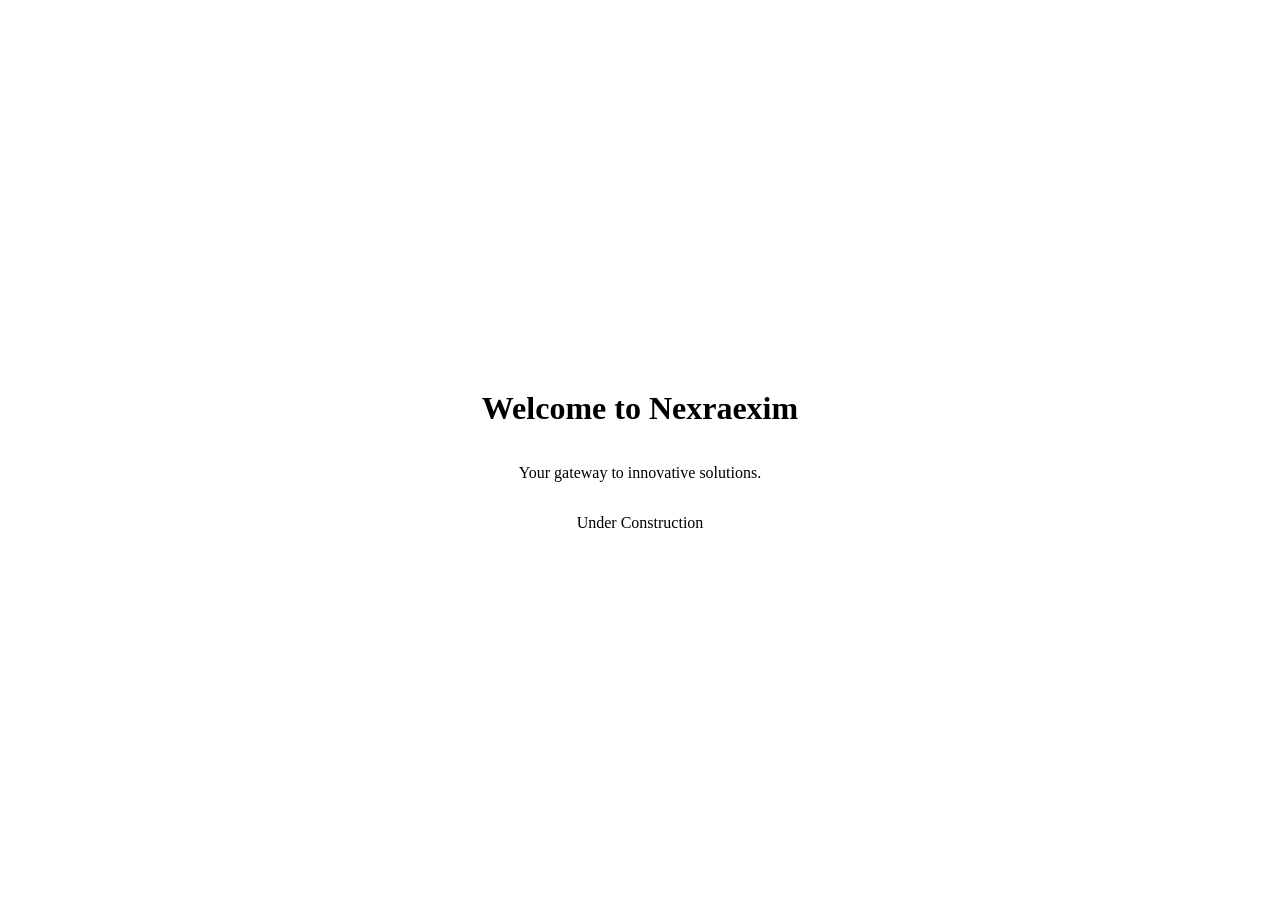
==== index.html @ 0634d9da "First commit" ====
<!DOCTYPE html>
<html lang="en">
    <head>
        <meta charset="UTF-8" />
        <meta name="viewport" content="width=device-width, initial-scale=1.0" />
        <title>Nexraexim</title>

        <style>
            .container {
                display: flex;
                flex-direction: column;
                height: 100vh;
                align-items: center;
                justify-content: center;
            }
        </style>
    </head>
    <body>
        <div class="container">
            <h1>Welcome to Nexraexim</h1>
            <p>Your gateway to innovative solutions.</p>
            <p>Under Construction</p>
        </div>
    </body>
</html>
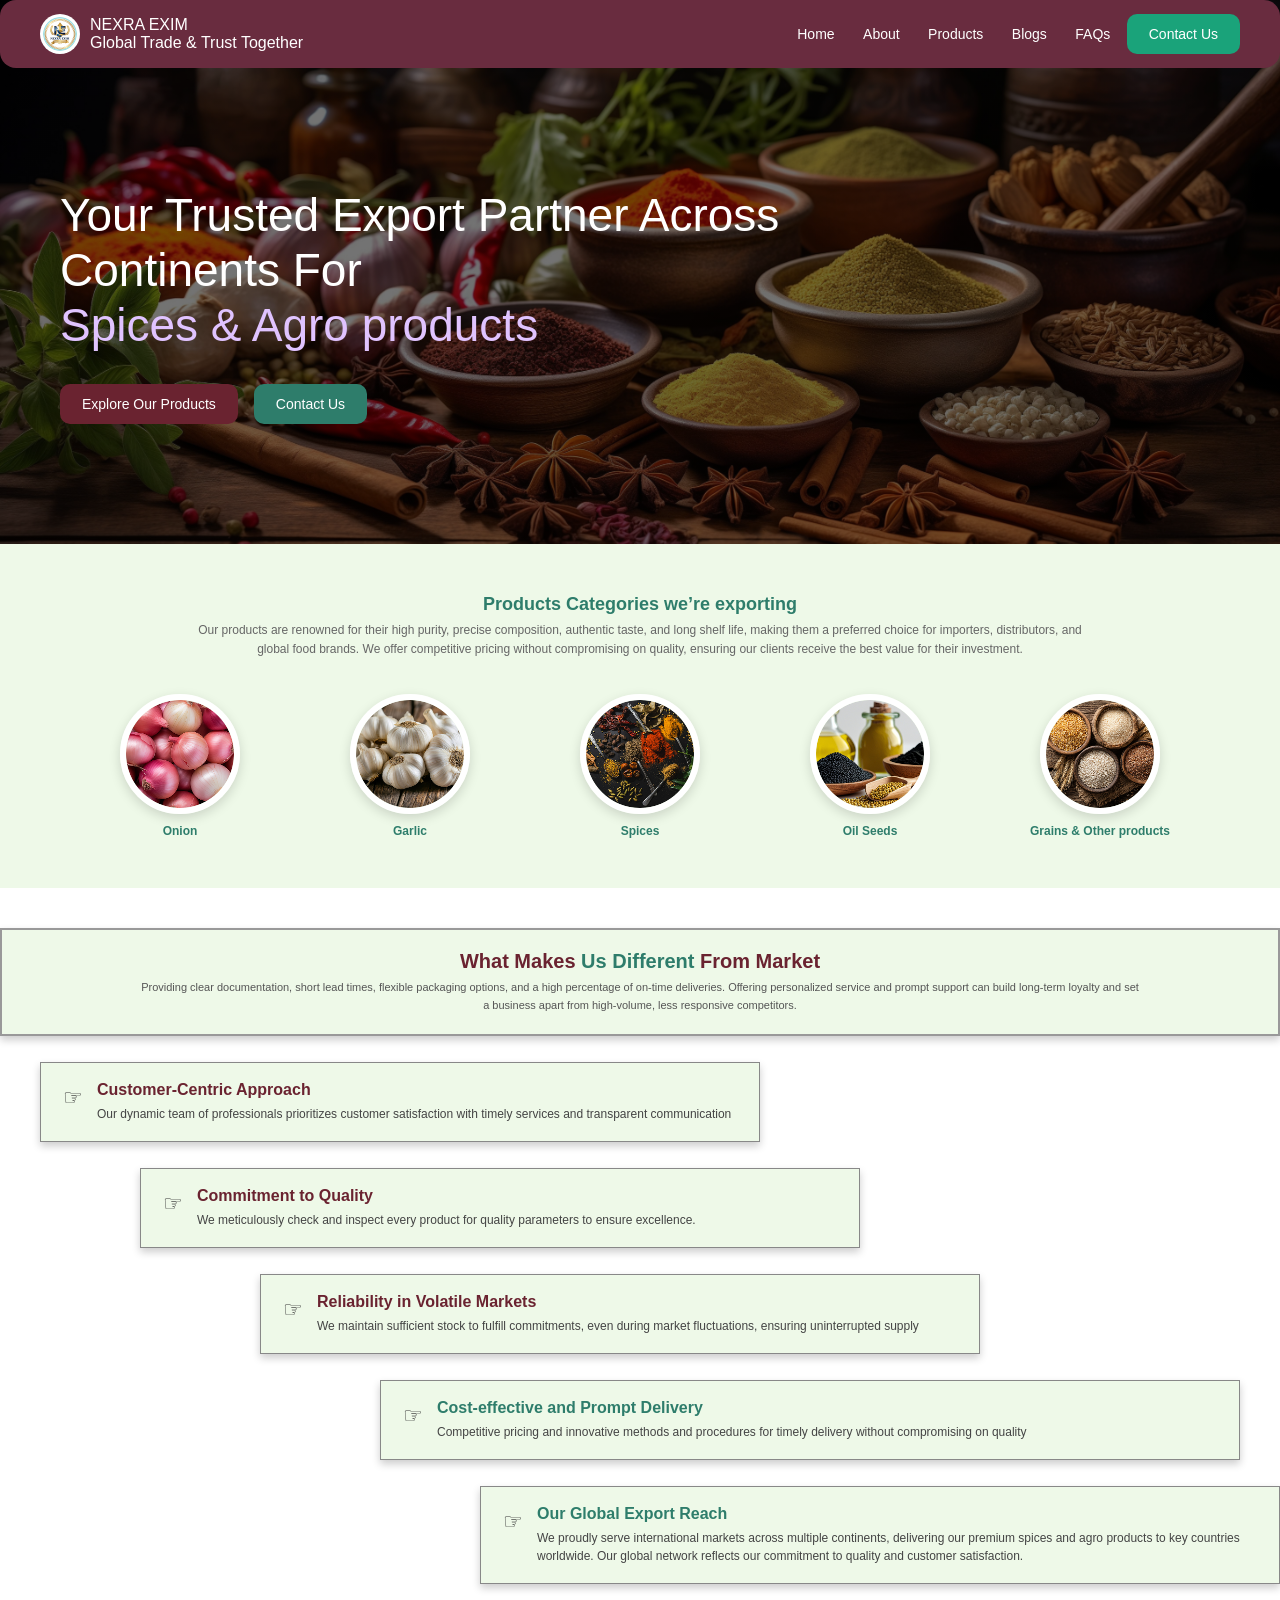
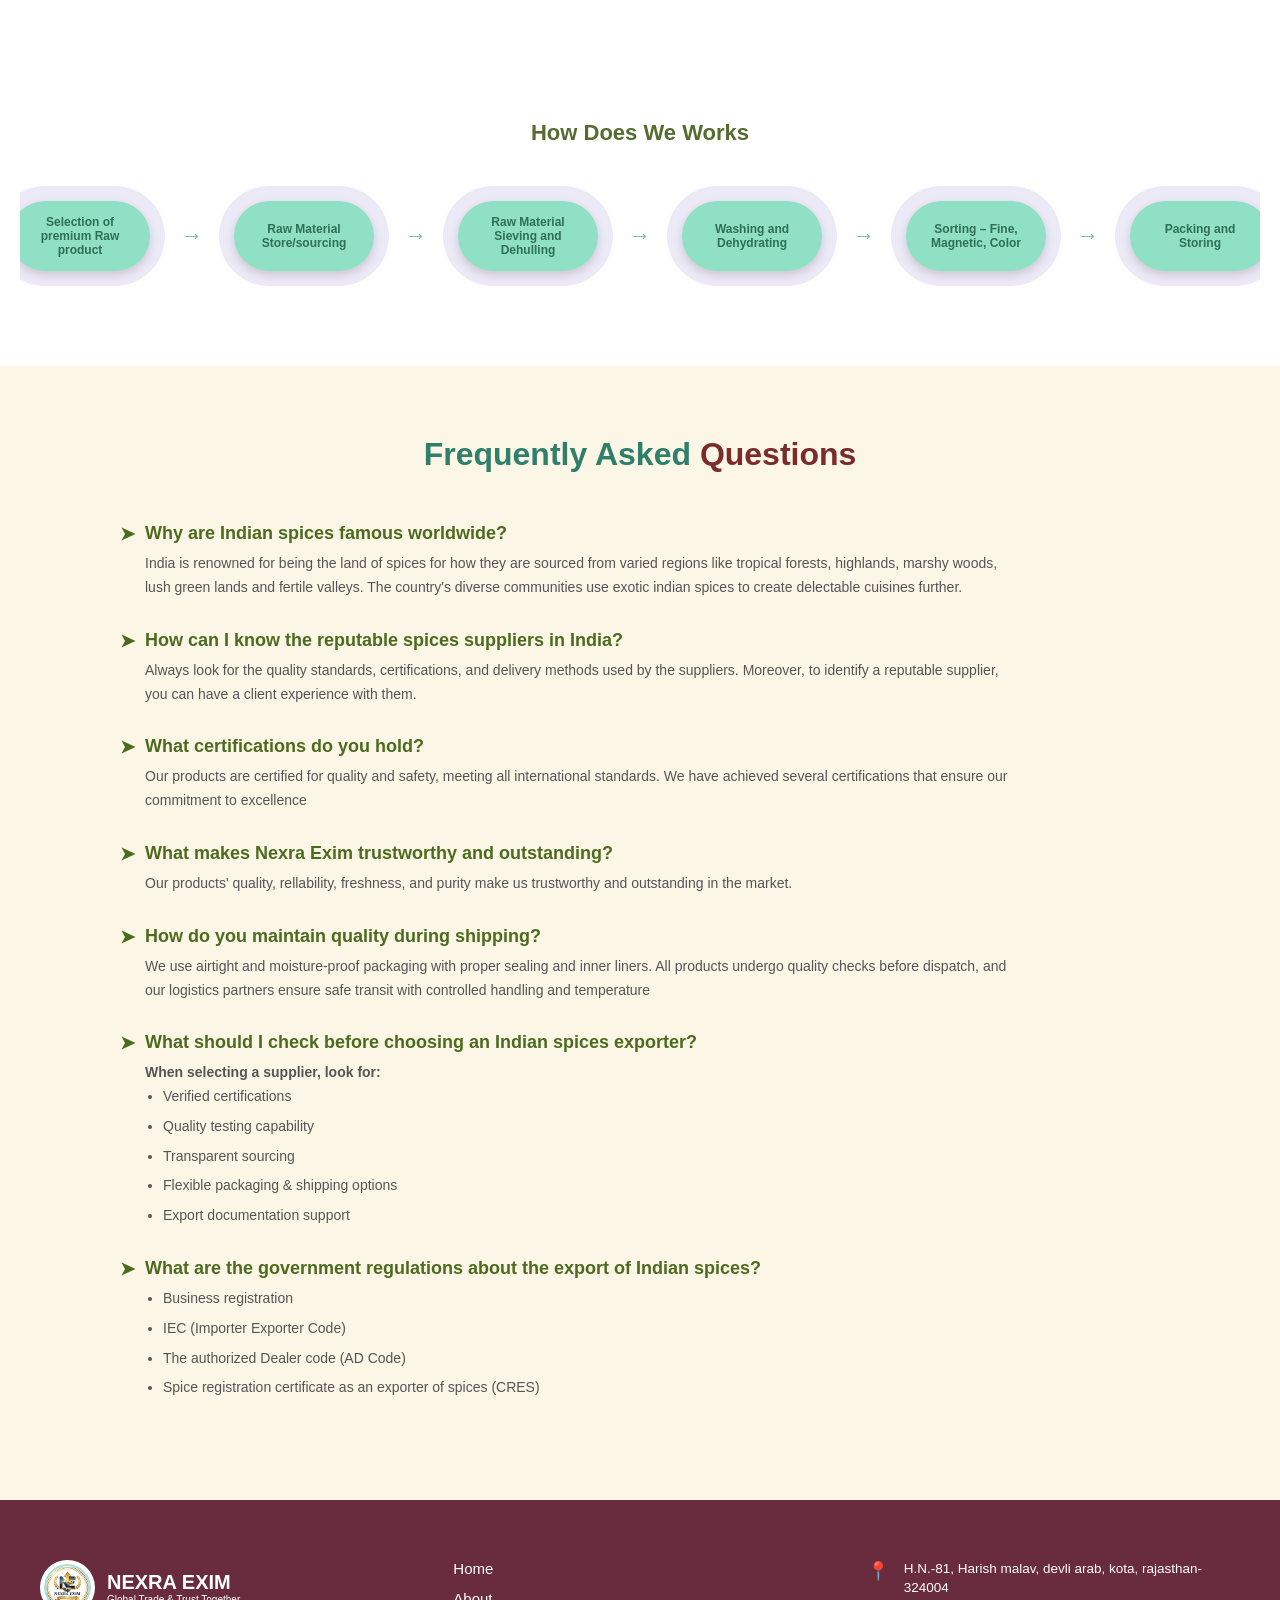
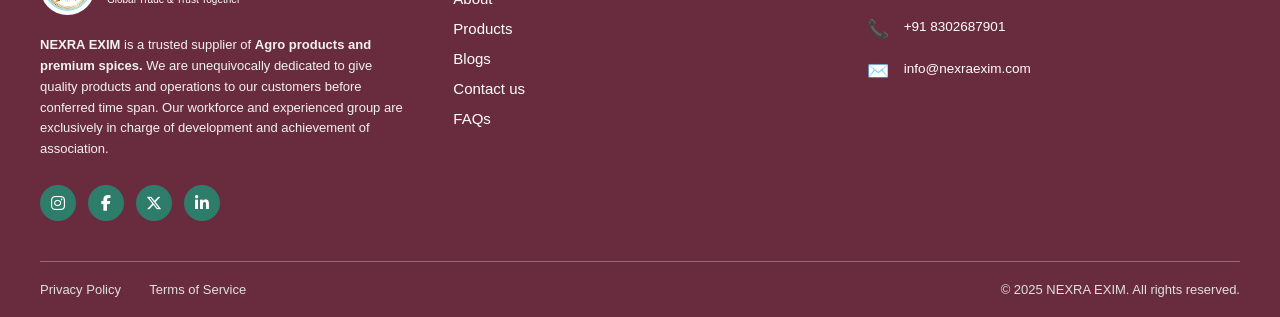
==== commit 025ef9d4: "feat(v1) - completed v1" ====
--- a/index.html
+++ b/index.html
@@ -1,25 +1,355 @@
-<!DOCTYPE html>
 <html lang="en">
-    <head>
-        <meta charset="UTF-8" />
-        <meta name="viewport" content="width=device-width, initial-scale=1.0" />
-        <title>Nexraexim</title>
-
-        <style>
-            .container {
-                display: flex;
-                flex-direction: column;
-                height: 100vh;
-                align-items: center;
-                justify-content: center;
-            }
-        </style>
-    </head>
-    <body>
+
+<head>
+    <meta charset="UTF-8">
+    <meta name="viewport" content="width=device-width, initial-scale=1.0">
+    <title>Document</title>
+</head>
+<link rel="stylesheet" href="home/home.css">
+
+<body>
+
+    <div class="maincontainer">
         <div class="container">
-            <h1>Welcome to Nexraexim</h1>
-            <p>Your gateway to innovative solutions.</p>
-            <p>Under Construction</p>
-        </div>
-    </body>
-</html>
+            <header class="navbar">
+                <div class="logo-wrap">
+                    <img src="assets/home/logo.png" alt="">
+                    <span>NEXRA EXIM
+                        <p> Global Trade & Trust Together</p>
+                    </span>
+                </div>
+
+                <nav> <a href="/">Home</a>
+                    <a href="about.html">About</a>
+                    <a href="products.html">Products</a>
+                    <a href="/">Blogs</a>
+                    <a href="/">FAQs</a>
+                    <button class="btn">Contact Us</button>
+                </nav>
+            </header>
+
+            <div class="home-content">
+                <h1>
+                    Your Trusted Export Partner Across Continents For<br>
+                    <span>Spices & Agro products</span>
+                </h1>
+
+                <div class="home-buttons">
+                    <a href="#" class="btn primary">Explore Our Products</a>
+                    <a href="#" class="btn secondary">Contact Us</a>
+                </div>
+            </div>
+        </div>
+    </div>
+    <!-- PRODUCTS CATEGORIES SECTION -->
+    <section class="product-section">
+        <h2 class="product-title">Products Categories we’re exporting</h2>
+
+        <p class="product-subtitle">
+            Our products are renowned for their high purity, precise composition, authentic taste, and long shelf life,
+            making
+            them a preferred choice for importers, distributors, and global food brands. We offer competitive pricing
+            without
+            compromising on quality, ensuring our clients receive the best value for their investment.
+        </p>
+
+        <div class="product-list">
+            <div class="product-item">
+                <img src="assets/home/onion.png" alt="Onion">
+                <p>Onion</p>
+            </div>
+
+            <div class="product-item">
+                <img src="assets/home/lahsun.png" alt="Garlic">
+                <p>Garlic</p>
+            </div>
+
+            <div class="product-item">
+                <img src="assets/home/masale.png" alt="Spices">
+                <p>Spices</p>
+            </div>
+
+            <div class="product-item">
+                <img src="assets/home/shahad.png" alt="Oil Seeds">
+                <p>Oil Seeds</p>
+            </div>
+
+            <div class="product-item">
+                <img src="assets/home/katori.png" alt="Grains">
+                <p>Grains & Other products</p>
+            </div>
+        </div>
+    </section>
+    <!-- WHAT MAKES US DIFFERENT SECTION -->
+    <section class="wmud-section">
+
+        <!-- TOP HEADING BAR -->
+        <div class="wmud-header">
+            <h2>What Makes <span>Us Different</span> From Market</h2>
+            <p>
+                Providing clear documentation, short lead times, flexible packaging options,
+                and a high percentage of on-time deliveries. Offering personalized service and
+                prompt support can build long-term loyalty and set a business apart from
+                high-volume, less responsive competitors.
+            </p>
+        </div>
+
+        <!-- BOXES -->
+        <div class="wmud-box left">
+            <span class="hand">☞</span>
+            <div>
+                <h3 class="maroon">Customer-Centric <span>Approach</span></h3>
+                <p>Our dynamic team of professionals prioritizes customer satisfaction with timely services and
+                    transparent
+                    communication</p>
+            </div>
+        </div>
+
+        <div class="wmud-box center">
+            <span class="hand">☞</span>
+            <div>
+                <h3 class="maroon">Commitment to <span>Quality</span></h3>
+                <p>We meticulously check and inspect every product for quality parameters to ensure excellence.</p>
+            </div>
+        </div>
+
+        <div class="wmud-box right">
+            <span class="hand">☞</span>
+            <div>
+                <h3 class="maroon">Reliability in <span>Volatile Markets</span></h3>
+                <p>We maintain sufficient stock to fulfill commitments, even during market fluctuations, ensuring
+                    uninterrupted
+                    supply</p>
+            </div>
+        </div>
+
+        <div class="wmud-box wider">
+            <span class="hand">☞</span>
+            <div>
+                <h3 class="green">Cost-effective and Prompt <span>Delivery</span></h3>
+                <p>Competitive pricing and innovative methods and procedures for timely delivery without compromising on
+                    quality
+                </p>
+            </div>
+        </div>
+
+        <div class="wmud-box bottom">
+            <span class="hand">☞</span>
+            <div>
+                <h3 class="green">Our Global <span>Export Reach</span></h3>
+                <p>
+                    We proudly serve international markets across multiple continents, delivering our premium spices and
+                    agro
+                    products
+                    to key countries worldwide. Our global network reflects our commitment to quality and customer
+                    satisfaction.
+                </p>
+            </div>
+        </div>
+
+    </section>
+    <!-- HOW DOES WE WORKS -->
+    <section class="work-section">
+
+        <h2 class="work-title">How Does We Works</h2>
+
+        <div class="work-flow">
+
+            <div class="work-step">
+                <div class="outer">
+                    <div class="inner">
+                        Selection of<br>premium Raw<br>product
+                    </div>
+                </div>
+            </div>
+
+            <div class="arrow">→</div>
+
+            <div class="work-step">
+                <div class="outer">
+                    <div class="inner">
+                        Raw Material<br>Store/sourcing
+                    </div>
+                </div>
+            </div>
+
+            <div class="arrow">→</div>
+
+            <div class="work-step">
+                <div class="outer">
+                    <div class="inner">
+                        Raw Material<br>Sieving and<br>Dehulling
+                    </div>
+                </div>
+            </div>
+
+            <div class="arrow">→</div>
+
+            <div class="work-step">
+                <div class="outer">
+                    <div class="inner">
+                        Washing and<br>Dehydrating
+                    </div>
+                </div>
+            </div>
+
+            <div class="arrow">→</div>
+
+            <div class="work-step">
+                <div class="outer">
+                    <div class="inner">
+                        Sorting – Fine,<br>Magnetic, Color
+                    </div>
+                </div>
+            </div>
+
+            <div class="arrow">→</div>
+
+            <div class="work-step">
+                <div class="outer">
+                    <div class="inner">
+                        Packing and<br>Storing
+                    </div>
+                </div>
+            </div>
+
+        </div>
+
+    </section>
+    <section class="faq-section">
+        <h2>Frequently Asked <span>Questions</span></h2>
+
+        <div class="faq-item">
+            <h4>Why are Indian spices famous worldwide?</h4>
+            <p>
+                India is renowned for being the land of spices for how they are sourced from varied regions like
+                tropical
+                forests, highlands, marshy woods, lush green lands and fertile valleys. The country's diverse
+                communities use
+                exotic indian spices to create delectable cuisines further.
+            </p>
+        </div>
+
+        <div class="faq-item">
+            <h4>How can I know the reputable spices suppliers in India?</h4>
+            <p>
+                Always look for the quality standards, certifications, and delivery methods used by the suppliers.
+                Moreover, to
+                identify a reputable supplier, you can have a client experience with them.
+            </p>
+        </div>
+
+        <div class="faq-item">
+            <h4>What certifications do you hold?</h4>
+            <p>
+                Our products are certified for quality and safety, meeting all international standards. We have achieved
+                several
+                certifications that ensure our commitment to excellence
+            </p>
+        </div>
+
+        <div class="faq-item">
+            <h4>What makes Nexra Exim trustworthy and outstanding?</h4>
+            <p>
+                Our products' quality, rellability, freshness, and purity make us trustworthy and outstanding in the
+                market.
+            </p>
+        </div>
+
+        <div class="faq-item">
+            <h4>How do you maintain quality during shipping?</h4>
+            <p>
+                We use airtight and moisture-proof packaging with proper sealing and inner liners. All products undergo
+                quality
+                checks before dispatch, and our logistics partners ensure safe transit with controlled handling and
+                temperature
+            </p>
+        </div>
+
+        <div class="faq-item">
+            <h4>What should I check before choosing an Indian spices exporter?</h4>
+            <p> <b>When selecting a supplier, look for: </b></p>
+            <ul>
+                <li>Verified certifications</li>
+                <li>Quality testing capability</li>
+                <li>Transparent sourcing</li>
+                <li>Flexible packaging & shipping options</li>
+                <li>Export documentation support</li>
+            </ul>
+        </div>
+
+        <div class="faq-item">
+            <h4>What are the government regulations about the export of Indian spices?</h4>
+            <ul>
+                <li>Business registration</li>
+                <li>IEC (Importer Exporter Code)</li>
+                <li> The authorized Dealer code (AD Code)</li>
+                <li>Spice registration certificate as an exporter of spices (CRES)</li>
+            </ul>
+        </div>
+    </section>
+
+    <footer class="main-footer">
+        <div class="footer-upper">
+            <div class="footer-column brand-info">
+                <div class="footer-logo-wrap">
+                    <img src="assets/home/logo.png" alt="Logo">
+                    <span>NEXRA EXIM <p>Global Trade & Trust Together</p></span>
+                </div>
+                <p class="footer-description">
+                    <strong>NEXRA EXIM</strong> is a trusted supplier of <strong>Agro products and premium
+                        spices.</strong> We are
+                    unequivocally dedicated to give quality products and operations to our customers before conferred
+                    time span.
+                    Our workforce and experienced group are exclusively in charge of development and achievement of
+                    association.
+                </p>
+                <div class="footer-socials">
+                    <a href="#"><i class="fab fa-instagram"></i></a>
+                    <a href="#"><i class="fab fa-facebook-f"></i></a>
+                    <a href="#"><i class="fab fa-x-twitter"></i></a>
+                    <a href="#"><i class="fab fa-linkedin-in"></i></a>
+                </div>
+            </div>
+
+            <div class="footer-column links-column">
+                <ul>
+                    <li><a href="home.html">Home</a></li>
+                    <li><a href="about.html">About</a></li>
+                    <li><a href="products.html">Products</a></li>
+                    <li><a href="#">Blogs</a></li>
+                    <li><a href="#">Contact us</a></li>
+                    <li><a href="#">FAQs</a></li>
+                </ul>
+            </div>
+
+            <div class="footer-column contact-column">
+                <div class="contact-box">
+                    <span class="icon">📍</span>
+                    <p>H.N.-81, Harish malav, devli arab, kota, rajasthan-324004</p>
+                </div>
+                <div class="contact-box">
+                    <span class="icon">📞</span>
+                    <p>+91 8302687901</p>
+                </div>
+                <div class="contact-box">
+                    <span class="icon">✉️</span>
+                    <p>info@nexraexim.com</p>
+                </div>
+            </div>
+        </div>
+
+        <div class="footer-bottom-bar">
+            <div class="bottom-left">
+                <a href="#">Privacy Policy</a>
+                <a href="#">Terms of Service</a>
+            </div>
+            <div class="bottom-right">
+                © 2025 NEXRA EXIM. All rights reserved.
+            </div>
+        </div>
+    </footer>
+    <link rel="stylesheet" href="https://cdnjs.cloudflare.com/ajax/libs/font-awesome/6.4.2/css/all.min.css">
+</body>
+
+</html>
--- a/home/home.css
+++ b/home/home.css
@@ -0,0 +1,558 @@
+* {
+  margin: 0;
+  padding: 0;
+  box-sizing: border-box;
+  font-family: "Segoe UI", sans-serif;
+}
+
+body {
+  background: #ffffff;
+  color: #333;
+}
+
+.maincontainer {
+  margin: auto;
+}
+
+.container {
+  /* min-height: 100vh; */
+  background:
+    linear-gradient(rgba(0, 0, 0, 0.55), rgba(0, 0, 0, 0.55)),
+    url("homePageSpices.jpg") center/cover no-repeat;
+  color: #fff;
+}
+
+.navbar {
+  background: #692c3f;
+  color: #fff;
+  padding: 14px 40px;
+  display: flex;
+  justify-content: space-between;
+  align-items: center;
+  border-radius: 16px;
+
+  select {
+    background-color: transparent;
+    color: white;
+    border: none;
+    option {
+      color: black;
+    }
+  }
+}
+
+.navbar nav a {
+  color: #fff;
+  text-decoration: none;
+  margin: 0 12px;
+  font-size: 14px;
+}
+
+.btn {
+  background: #1aa37a;
+  border: none;
+  padding: 8px 14px;
+  color: #fff;
+  border-radius: 6px;
+  cursor: pointer;
+}
+
+.logo-wrap {
+  display: flex;
+  align-items: center;
+  gap: 10px;
+  color: #fff;
+}
+
+.logo-wrap img {
+  width: 40px;
+  height: 40px;
+  border-radius: 50%;
+  background: #fff;
+  padding: 3px;
+}
+
+.home-content {
+  max-width: 900px;
+  padding: 120px 60px;
+}
+
+.home-content h1 {
+  font-size: 46px;
+  line-height: 1.2;
+  font-weight: 500;
+}
+
+.home-content h1 span {
+  color: #e0c3ff;
+}
+
+/* BUTTONS */
+.home-buttons {
+  margin-top: 30px;
+  display: flex;
+  gap: 16px;
+}
+
+.btn {
+  text-decoration: none;
+  color: #fff;
+  padding: 12px 22px;
+  border-radius: 10px;
+  font-size: 14px;
+}
+
+.primary {
+  background: #6a2330;
+}
+
+.secondary {
+  background: #2e7d6b;
+}
+
+/* PRODUCTS CATEGORIES SECTION */
+.product-section {
+  background: #eef9e8;
+  padding: 50px 20px;
+  text-align: center;
+}
+
+.product-title {
+  font-size: 18px;
+  font-weight: 700;
+  color: #2e7d6b;
+  margin-bottom: 6px;
+}
+
+.product-subtitle {
+  font-size: 12px;
+  color: #666;
+  max-width: 900px;
+  margin: 0 auto 35px;
+  line-height: 1.6;
+}
+
+.product-list {
+  display: flex;
+  justify-content: space-between;
+  align-items: center;
+  max-width: 1100px;
+  margin: auto;
+  flex-wrap: wrap;
+  gap: 20px;
+}
+
+.product-item {
+  width: 180px;
+}
+
+.product-item img {
+  width: 120px;
+  height: 120px;
+  border-radius: 50%;
+  object-fit: cover;
+  border: 6px solid #ffffff;
+  box-shadow: 0 4px 12px rgba(0, 0, 0, 0.15);
+}
+
+.product-item p {
+  margin-top: 10px;
+  font-size: 12px;
+  font-weight: 600;
+  color: #2e7d6b;
+}
+
+/* Responsive */
+@media (max-width: 768px) {
+  .product-list {
+    justify-content: center;
+  }
+}
+
+/* WHAT MAKES US DIFFERENT – EXACT DESIGN */
+.wmud-section {
+  padding: 40px 0 60px;
+  background: #fff;
+}
+
+/* TOP BAR */
+.wmud-header {
+  background: #eef9e8;
+  border: 2px solid #999;
+  box-shadow: 0 4px 8px rgba(0, 0, 0, 0.2);
+  padding: 20px;
+  text-align: center;
+}
+
+.wmud-header h2 {
+  font-size: 20px;
+  font-weight: 700;
+  color: #6a2330;
+}
+
+.wmud-header h2 span {
+  color: #2e7d6b;
+}
+
+.wmud-header p {
+  font-size: 11px;
+  color: #555;
+  max-width: 1000px;
+  margin: 6px auto 0;
+  line-height: 1.6;
+}
+
+/* COMMON BOX STYLE */
+.wmud-box {
+  background: #eef9e8;
+  border: 1.5px solid #888;
+  box-shadow: 0 4px 8px rgba(0, 0, 0, 0.2);
+  padding: 18px 22px;
+  display: flex;
+  gap: 14px;
+  max-width: 720px;
+  margin: 26px 0;
+}
+
+.wmud-box p {
+  font-size: 12px;
+  color: #444;
+  line-height: 1.5;
+}
+
+.wmud-box h3 {
+  font-size: 16px;
+  font-weight: 700;
+  margin-bottom: 6px;
+}
+
+/* COLORS */
+.maroon {
+  color: #6a2330;
+}
+
+.green {
+  color: #2e7d6b;
+}
+
+.wmud-box span span {
+  color: #2e7d6b;
+}
+
+/* HAND ICON */
+.hand {
+  font-size: 22px;
+  margin-top: 4px;
+}
+
+/* ALIGNMENTS (ZIG-ZAG) */
+.wmud-box.left {
+  margin-left: 40px;
+}
+
+.wmud-box.center {
+  margin-left: 140px;
+}
+
+.wmud-box.right {
+  margin-left: 260px;
+}
+
+.wmud-box.wider {
+  margin-left: 380px;
+  max-width: 860px;
+}
+
+.wmud-box.bottom {
+  margin-left: 480px;
+  max-width: 860px;
+}
+
+/* RESPONSIVE */
+@media (max-width: 900px) {
+  .wmud-box,
+  .wmud-box.left,
+  .wmud-box.center,
+  .wmud-box.right,
+  .wmud-box.wider,
+  .wmud-box.bottom {
+    margin-left: auto;
+    margin-right: auto;
+    max-width: 95%;
+  }
+}
+
+/* HOW DOES WE WORKS */
+.work-section {
+  padding: 50px 20px 70px;
+  background: #ffffff;
+  text-align: center;
+}
+
+.work-title {
+  font-size: 22px;
+  font-weight: 700;
+  color: #556b2f;
+  margin-bottom: 40px;
+}
+
+/* FLOW CONTAINER */
+.work-flow {
+  display: flex;
+  align-items: center;
+  justify-content: center;
+  gap: 14px;
+  flex-wrap: nowrap;
+  overflow-x: auto;
+  padding-bottom: 10px;
+}
+
+/* STEP */
+.work-step {
+  flex: 0 0 auto;
+}
+
+.outer {
+  width: 170px;
+  height: 100px;
+  background: #edeaf7;
+  border-radius: 60px;
+  display: flex;
+  align-items: center;
+  justify-content: center;
+}
+
+.inner {
+  width: 140px;
+  height: 70px;
+  background: #8fe0c5;
+  border-radius: 40px;
+  display: flex;
+  align-items: center;
+  justify-content: center;
+  font-size: 12px;
+  font-weight: 600;
+  color: #2f6f57;
+  text-align: center;
+  box-shadow: 0 4px 10px rgba(0, 0, 0, 0.15);
+}
+
+/* ARROW */
+.arrow {
+  font-size: 22px;
+  color: #6bbf9c;
+  font-weight: 700;
+  margin: 0 2px;
+}
+
+/* RESPONSIVE */
+@media (max-width: 768px) {
+  .work-flow {
+    justify-content: flex-start;
+  }
+}
+
+.faq-section {
+  background-color: #fbf6e6;
+  padding: 70px 120px;
+  font-family: Arial, sans-serif;
+}
+
+.faq-section h2 {
+  text-align: center;
+  font-size: 32px;
+  color: #2f7f6b;
+  margin-bottom: 50px;
+}
+
+.faq-section h2 span {
+  color: #7a2c2c;
+}
+
+.faq-item {
+  max-width: 900px;
+  margin-bottom: 30px;
+}
+
+.faq-item h4 {
+  color: #4c6b1f;
+  font-size: 18px;
+  margin-bottom: 8px;
+  position: relative;
+  padding-left: 25px;
+}
+
+.faq-item h4::before {
+  content: "➤";
+  position: absolute;
+  left: 0;
+  color: #4c6b1f;
+}
+
+.faq-item p,
+.faq-item ul {
+  color: #555;
+  font-size: 14px;
+  line-height: 1.7;
+  margin-left: 25px;
+}
+
+.faq-item ul {
+  padding-left: 18px;
+}
+
+.faq-item ul li {
+  margin-bottom: 6px;
+}
+
+/* --- FOOTER STYLING --- */
+.main-footer {
+  background-color: #692c3f;
+  /* Aapki navbar wala maroon color */
+  color: #ffffff;
+  padding: 60px 40px 20px;
+  font-family: "Segoe UI", sans-serif;
+}
+
+.footer-upper {
+  display: flex;
+  justify-content: space-between;
+  flex-wrap: wrap;
+  max-width: 1200px;
+  margin: 0 auto;
+  gap: 40px;
+}
+
+.footer-column {
+  flex: 1;
+  min-width: 250px;
+}
+
+/* Brand Info Styling */
+.footer-logo-wrap {
+  display: flex;
+  align-items: center;
+  gap: 12px;
+  margin-bottom: 20px;
+}
+
+.footer-logo-wrap img {
+  width: 55px;
+  height: 55px;
+  border-radius: 50%;
+  background: #fff;
+  padding: 4px;
+}
+
+.footer-logo-wrap span {
+  font-size: 20px;
+  font-weight: 700;
+}
+
+.footer-logo-wrap p {
+  font-size: 10px;
+  font-weight: 400;
+}
+
+.footer-description {
+  font-size: 13px;
+  line-height: 1.6;
+  margin-bottom: 25px;
+  color: #f2f2f2;
+}
+
+/* Social Icons */
+.footer-socials {
+  display: flex;
+  gap: 12px;
+}
+
+.footer-socials a {
+  width: 36px;
+  height: 36px;
+  background: #2e7d6b;
+  /* Aapki theme wala teal color */
+  color: white;
+  display: flex;
+  justify-content: center;
+  align-items: center;
+  border-radius: 50%;
+  text-decoration: none;
+  transition: 0.3s;
+}
+
+.footer-socials a:hover {
+  background: #1aa37a;
+  transform: translateY(-3px);
+}
+
+/* Quick Links Styling */
+.links-column ul {
+  list-style: none;
+  padding: 0;
+}
+
+.links-column ul li {
+  margin-bottom: 12px;
+}
+
+.links-column ul li a {
+  color: #fff;
+  text-decoration: none;
+  font-size: 15px;
+  transition: 0.2s;
+}
+
+.links-column ul li a:hover {
+  color: #8fe0c5;
+  padding-left: 5px;
+}
+
+/* Contact Info Styling */
+.contact-box {
+  display: flex;
+  gap: 15px;
+  margin-bottom: 20px;
+  align-items: flex-start;
+}
+
+.contact-box .icon {
+  font-size: 18px;
+}
+
+.contact-box p {
+  font-size: 13.5px;
+  line-height: 1.4;
+}
+
+/* Bottom Bar */
+.footer-bottom-bar {
+  max-width: 1200px;
+  margin: 40px auto 0;
+  border-top: 1px solid rgba(255, 255, 255, 0.3);
+  padding-top: 20px;
+  display: flex;
+  justify-content: space-between;
+  font-size: 13px;
+  color: #e0e0e0;
+}
+
+.bottom-left a {
+  color: #e0e0e0;
+  text-decoration: none;
+  margin-right: 25px;
+}
+
+/* Mobile Responsive */
+@media (max-width: 768px) {
+  .footer-upper {
+    flex-direction: column;
+    text-align: left;
+  }
+
+  .footer-bottom-bar {
+    flex-direction: column;
+    gap: 15px;
+    text-align: center;
+  }
+}
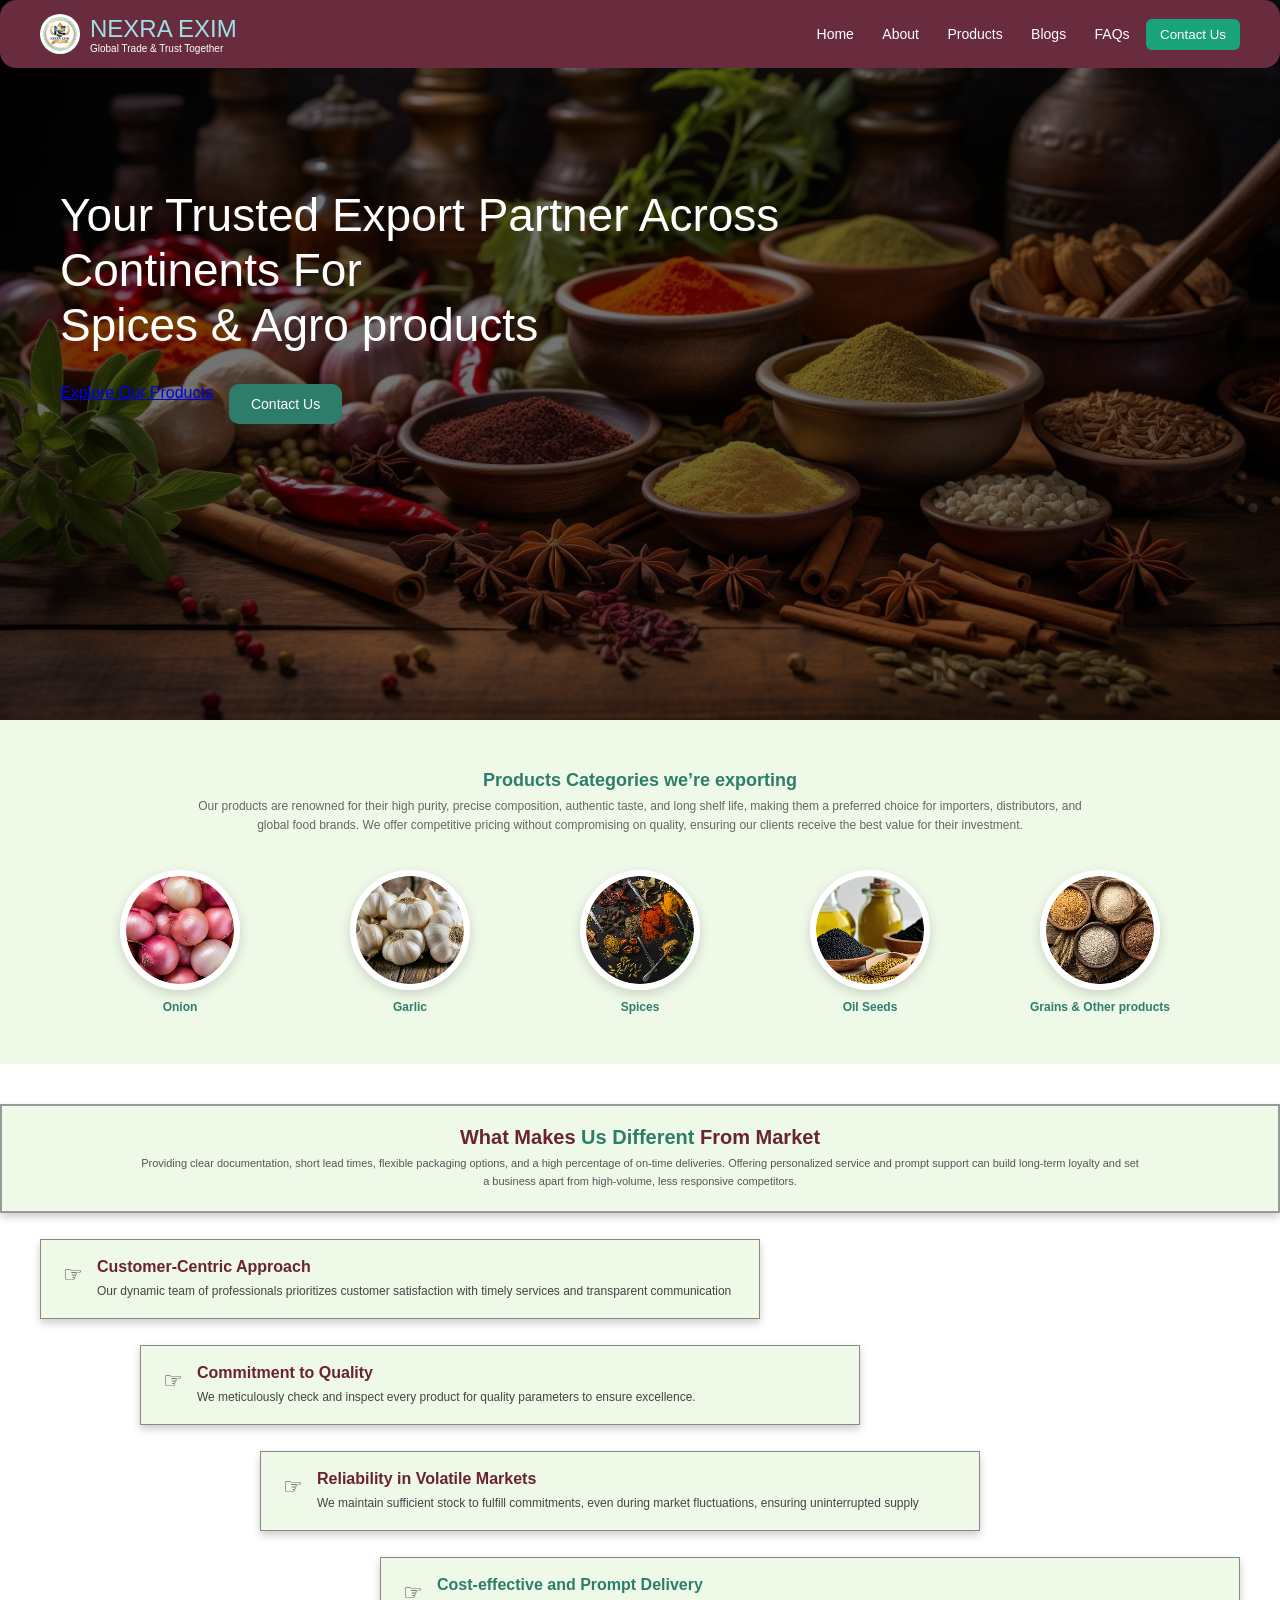
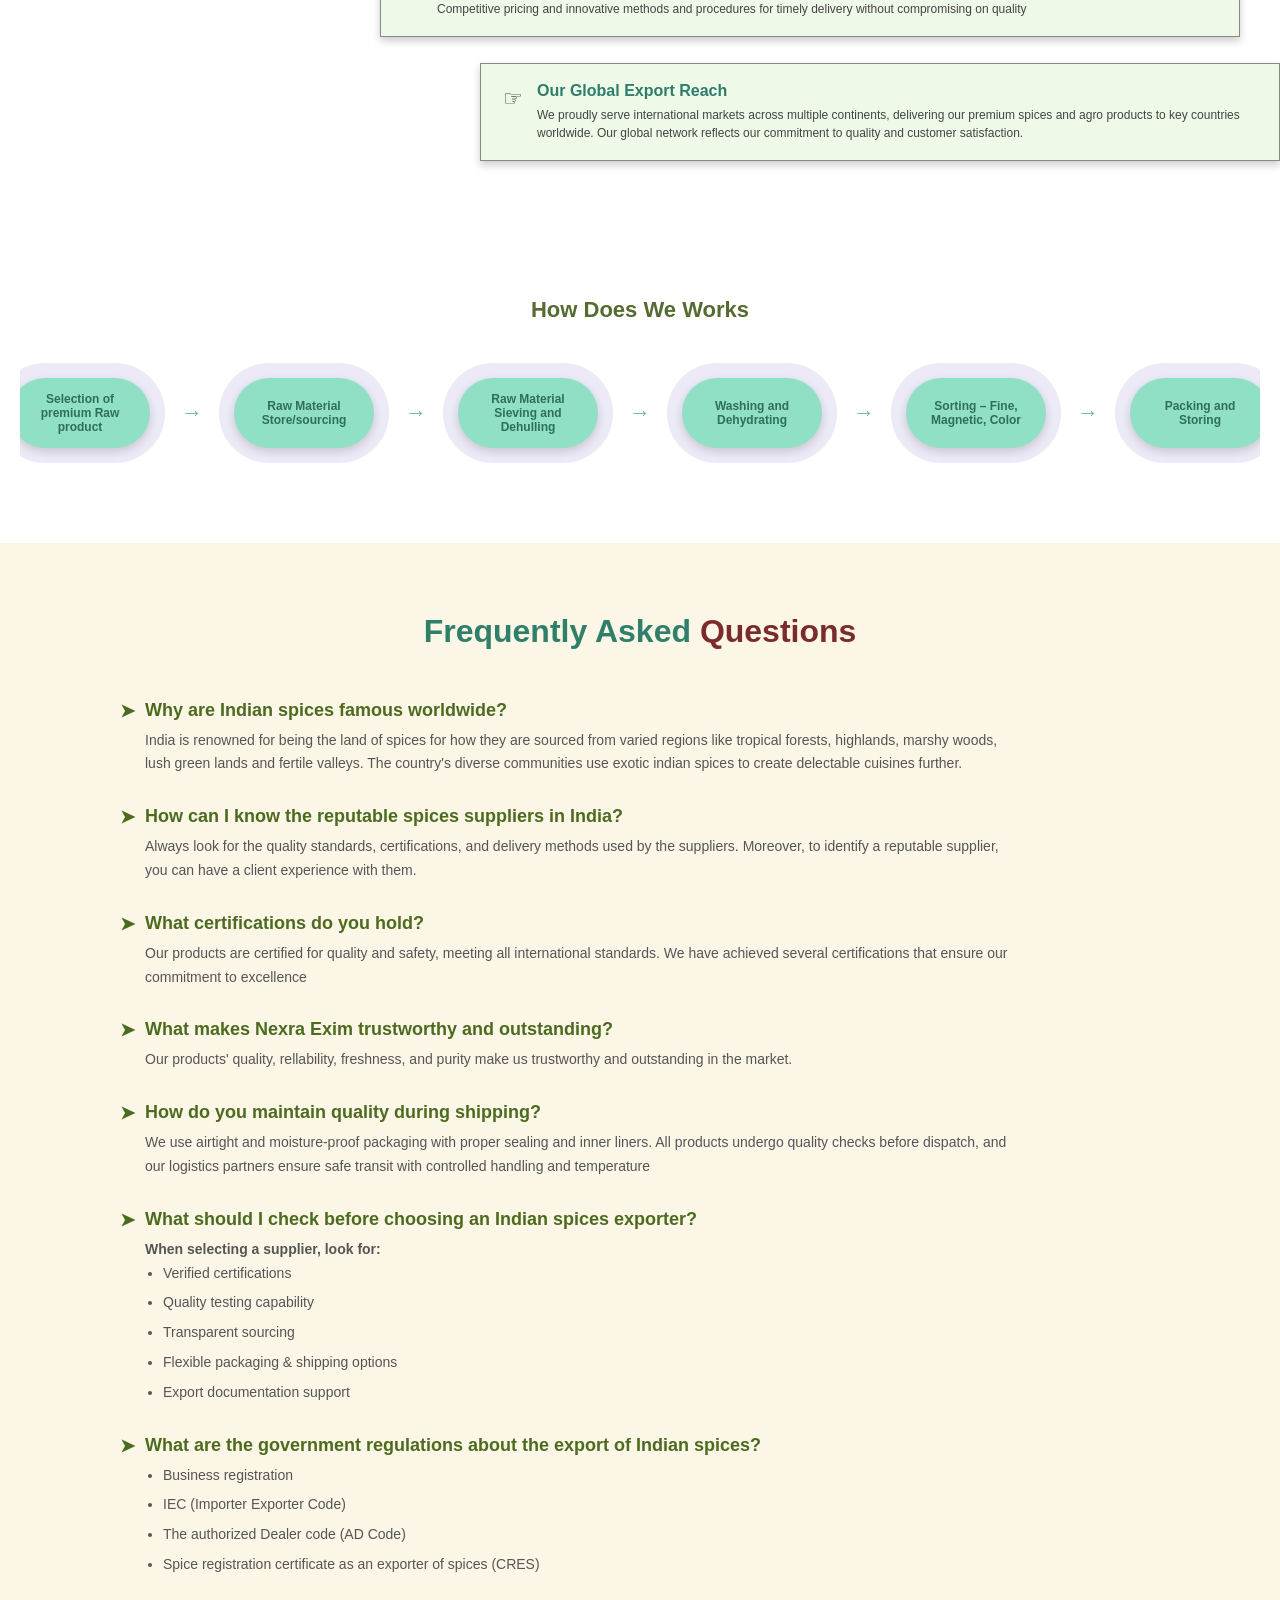
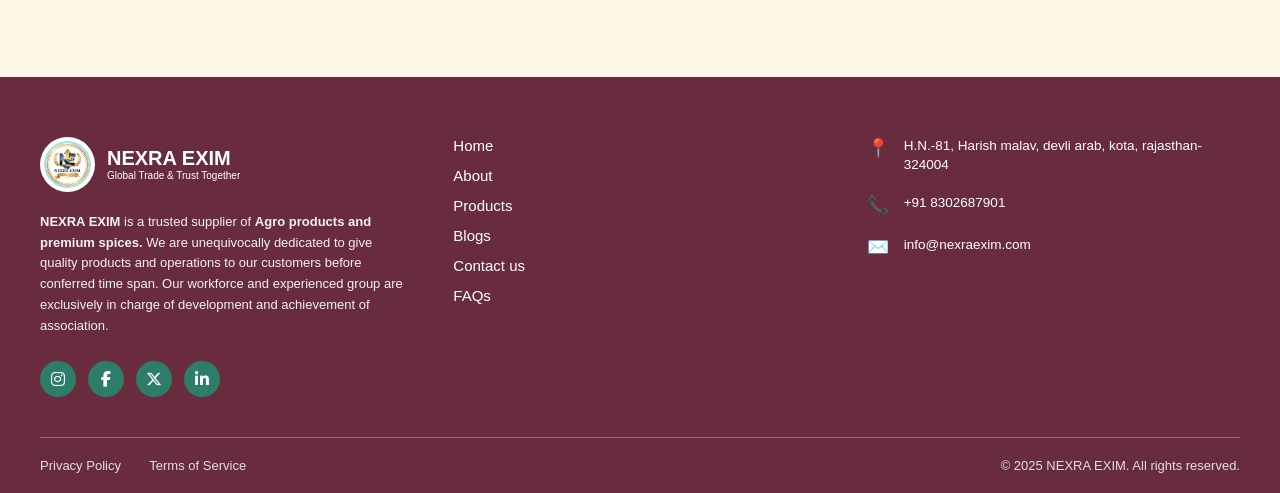
==== commit 3313f0a6: "feat(navigation): improve routing and category navigation - redirect to "/" (index page) when clicki" ====
--- a/index.html
+++ b/index.html
@@ -9,38 +9,42 @@
 
 <body>
 
-    <div class="maincontainer">
-        <div class="container">
-            <header class="navbar">
+    <div class="container">
+        <header class="navbar">
+            <a href="/" style="text-decoration: none; color: inherit;">
                 <div class="logo-wrap">
                     <img src="assets/home/logo.png" alt="">
-                    <span>NEXRA EXIM
-                        <p> Global Trade & Trust Together</p>
+                    <span class="logo-name">NEXRA EXIM
+                        <p class="logo-sub-name"> Global Trade & Trust Together</p>
                     </span>
                 </div>
-
-                <nav> <a href="/">Home</a>
-                    <a href="about.html">About</a>
-                    <a href="products.html">Products</a>
-                    <a href="/">Blogs</a>
-                    <a href="/">FAQs</a>
-                    <button class="btn">Contact Us</button>
-                </nav>
-            </header>
-
-            <div class="home-content">
-                <h1>
-                    Your Trusted Export Partner Across Continents For<br>
-                    <span>Spices & Agro products</span>
-                </h1>
-
-                <div class="home-buttons">
-                    <a href="#" class="btn primary">Explore Our Products</a>
-                    <a href="#" class="btn secondary">Contact Us</a>
-                </div>
+            </a>
+
+            <nav> <a href="/">Home</a>
+                <a href="about.html">About</a>
+                <a href="products.html">Products</a>
+                <a href="/">Blogs</a>
+                <a href="/">FAQs</a>
+                <button class="header-btn">Contact Us</button>
+            </nav>
+        </header>
+
+        <div class="home-content">
+            <h1>
+                Your Trusted Export Partner
+                <!-- <br> -->
+                Across Continents For
+                <!-- <br> -->
+                <div>Spices & Agro products</div>
+            </h1>
+
+            <div class="home-buttons">
+                <a href=\"products.html\" class=\"btn primary\">Explore Our Products</a>
+                <a href="#" class="btn secondary">Contact Us</a>
             </div>
         </div>
     </div>
+
     <!-- PRODUCTS CATEGORIES SECTION -->
     <section class="product-section">
         <h2 class="product-title">Products Categories we’re exporting</h2>
@@ -54,30 +58,40 @@
         </p>
 
         <div class="product-list">
-            <div class="product-item">
-                <img src="assets/home/onion.png" alt="Onion">
-                <p>Onion</p>
-            </div>
-
-            <div class="product-item">
-                <img src="assets/home/lahsun.png" alt="Garlic">
-                <p>Garlic</p>
-            </div>
-
-            <div class="product-item">
-                <img src="assets/home/masale.png" alt="Spices">
-                <p>Spices</p>
-            </div>
-
-            <div class="product-item">
-                <img src="assets/home/shahad.png" alt="Oil Seeds">
-                <p>Oil Seeds</p>
-            </div>
-
-            <div class="product-item">
-                <img src="assets/home/katori.png" alt="Grains">
-                <p>Grains & Other products</p>
-            </div>
+            <a href="products.html#onion" style="text-decoration: none; color: inherit;">
+                <div class="product-item">
+                    <img src="assets/home/onion.png" alt="Onion">
+                    <p>Onion</p>
+                </div>
+            </a>
+
+            <a href="products.html#garlic" style="text-decoration: none; color: inherit;">
+                <div class="product-item">
+                    <img src="assets/home/lahsun.png" alt="Garlic">
+                    <p>Garlic</p>
+                </div>
+            </a>
+
+            <a href="products.html#spices" style="text-decoration: none; color: inherit;">
+                <div class="product-item">
+                    <img src="assets/home/masale.png" alt="Spices">
+                    <p>Spices</p>
+                </div>
+            </a>
+
+            <a href="products.html#oilseeds" style="text-decoration: none; color: inherit;">
+                <div class="product-item">
+                    <img src="assets/home/shahad.png" alt="Oil Seeds">
+                    <p>Oil Seeds</p>
+                </div>
+            </a>
+
+            <a href="products.html#grains" style="text-decoration: none; color: inherit;">
+                <div class="product-item">
+                    <img src="assets/home/katori.png" alt="Grains">
+                    <p>Grains & Other products</p>
+                </div>
+            </a>
         </div>
     </section>
     <!-- WHAT MAKES US DIFFERENT SECTION -->
--- a/home/home.css
+++ b/home/home.css
@@ -10,12 +10,8 @@
   color: #333;
 }
 
-.maincontainer {
-  margin: auto;
-}
-
 .container {
-  /* min-height: 100vh; */
+  min-height: 80vh;
   background:
     linear-gradient(rgba(0, 0, 0, 0.55), rgba(0, 0, 0, 0.55)),
     url("homePageSpices.jpg") center/cover no-repeat;
@@ -48,7 +44,7 @@
   font-size: 14px;
 }
 
-.btn {
+.header-btn {
   background: #1aa37a;
   border: none;
   padding: 8px 14px;
@@ -62,6 +58,16 @@
   align-items: center;
   gap: 10px;
   color: #fff;
+
+  .logo-name {
+    font-size: 24px;
+    color: #9edfe4;
+
+    .logo-sub-name {
+      font-size: 10px;
+      color: white;
+    }
+  }
 }
 
 .logo-wrap img {
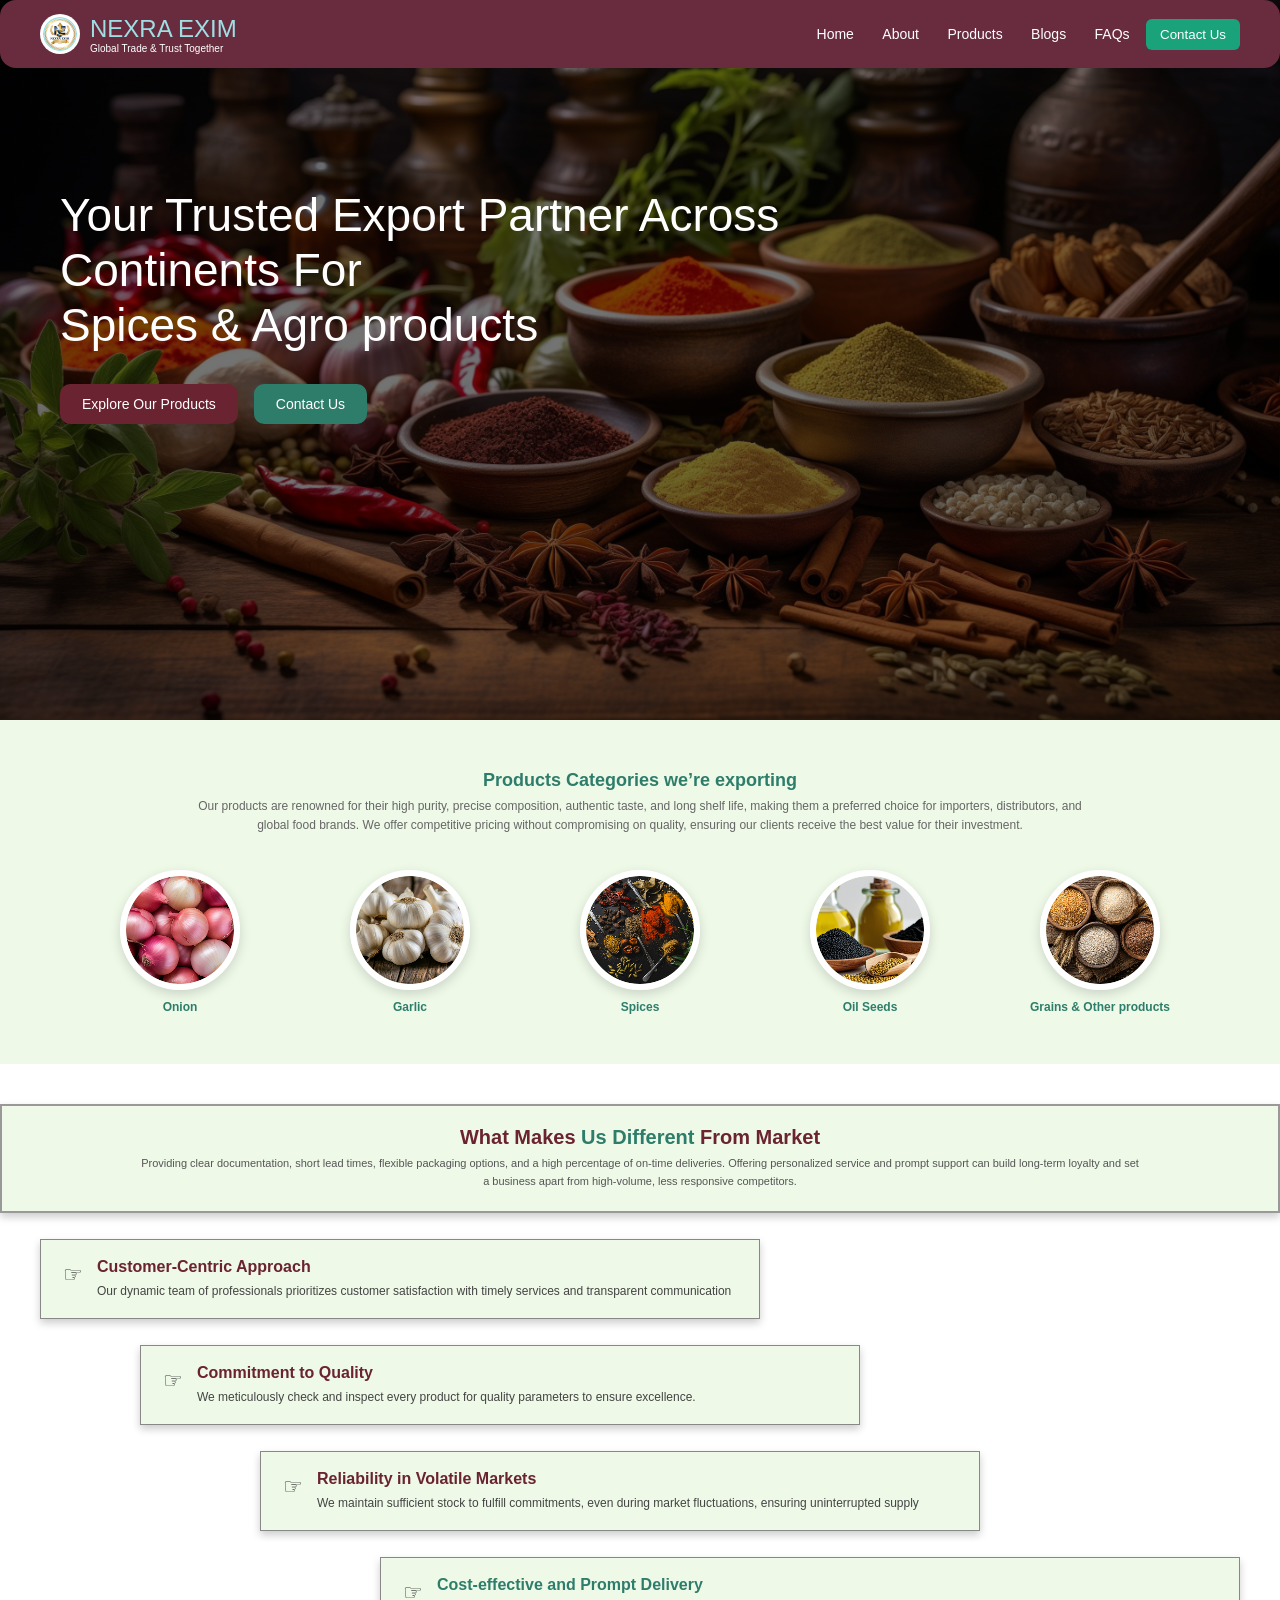
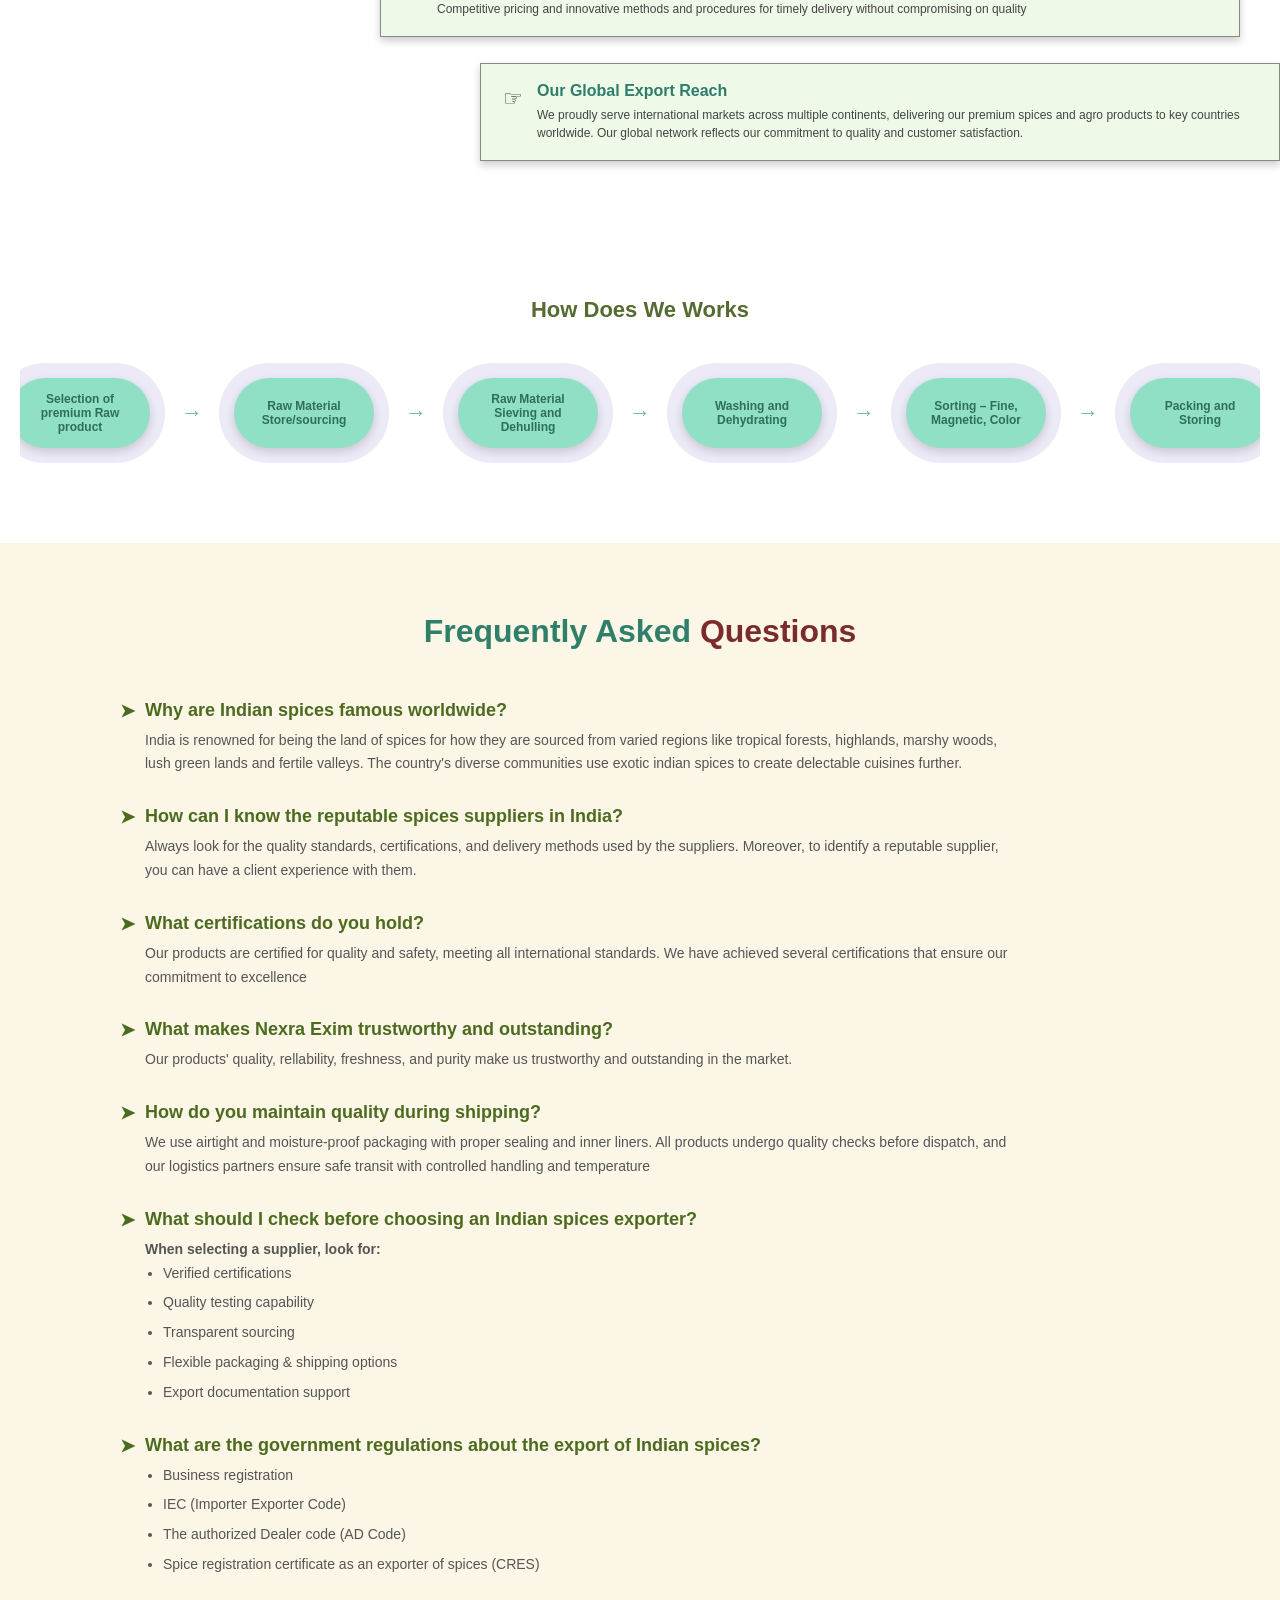
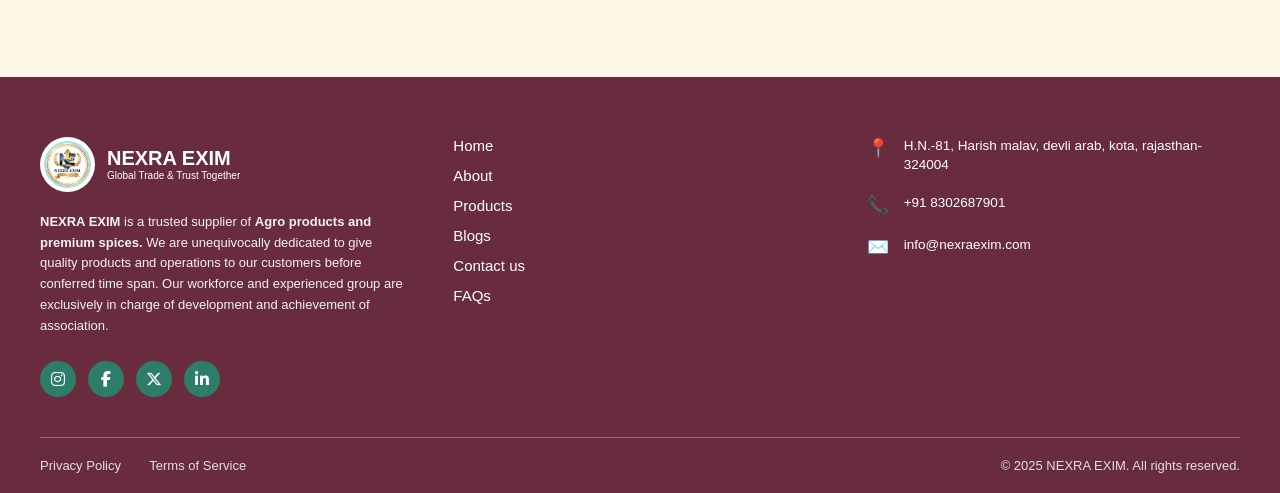
==== commit c77ba7ad: "Add footer in all pages" ====
--- a/index.html
+++ b/index.html
@@ -3,7 +3,7 @@
 <head>
     <meta charset="UTF-8">
     <meta name="viewport" content="width=device-width, initial-scale=1.0">
-    <title>Document</title>
+    <title>Home - Nexra Exim</title>
 </head>
 <link rel="stylesheet" href="home/home.css">
 
@@ -39,7 +39,7 @@
             </h1>
 
             <div class="home-buttons">
-                <a href=\"products.html\" class=\"btn primary\">Explore Our Products</a>
+                <a href="products.html" class="btn primary">Explore Our Products</a>
                 <a href="#" class="btn secondary">Contact Us</a>
             </div>
         </div>
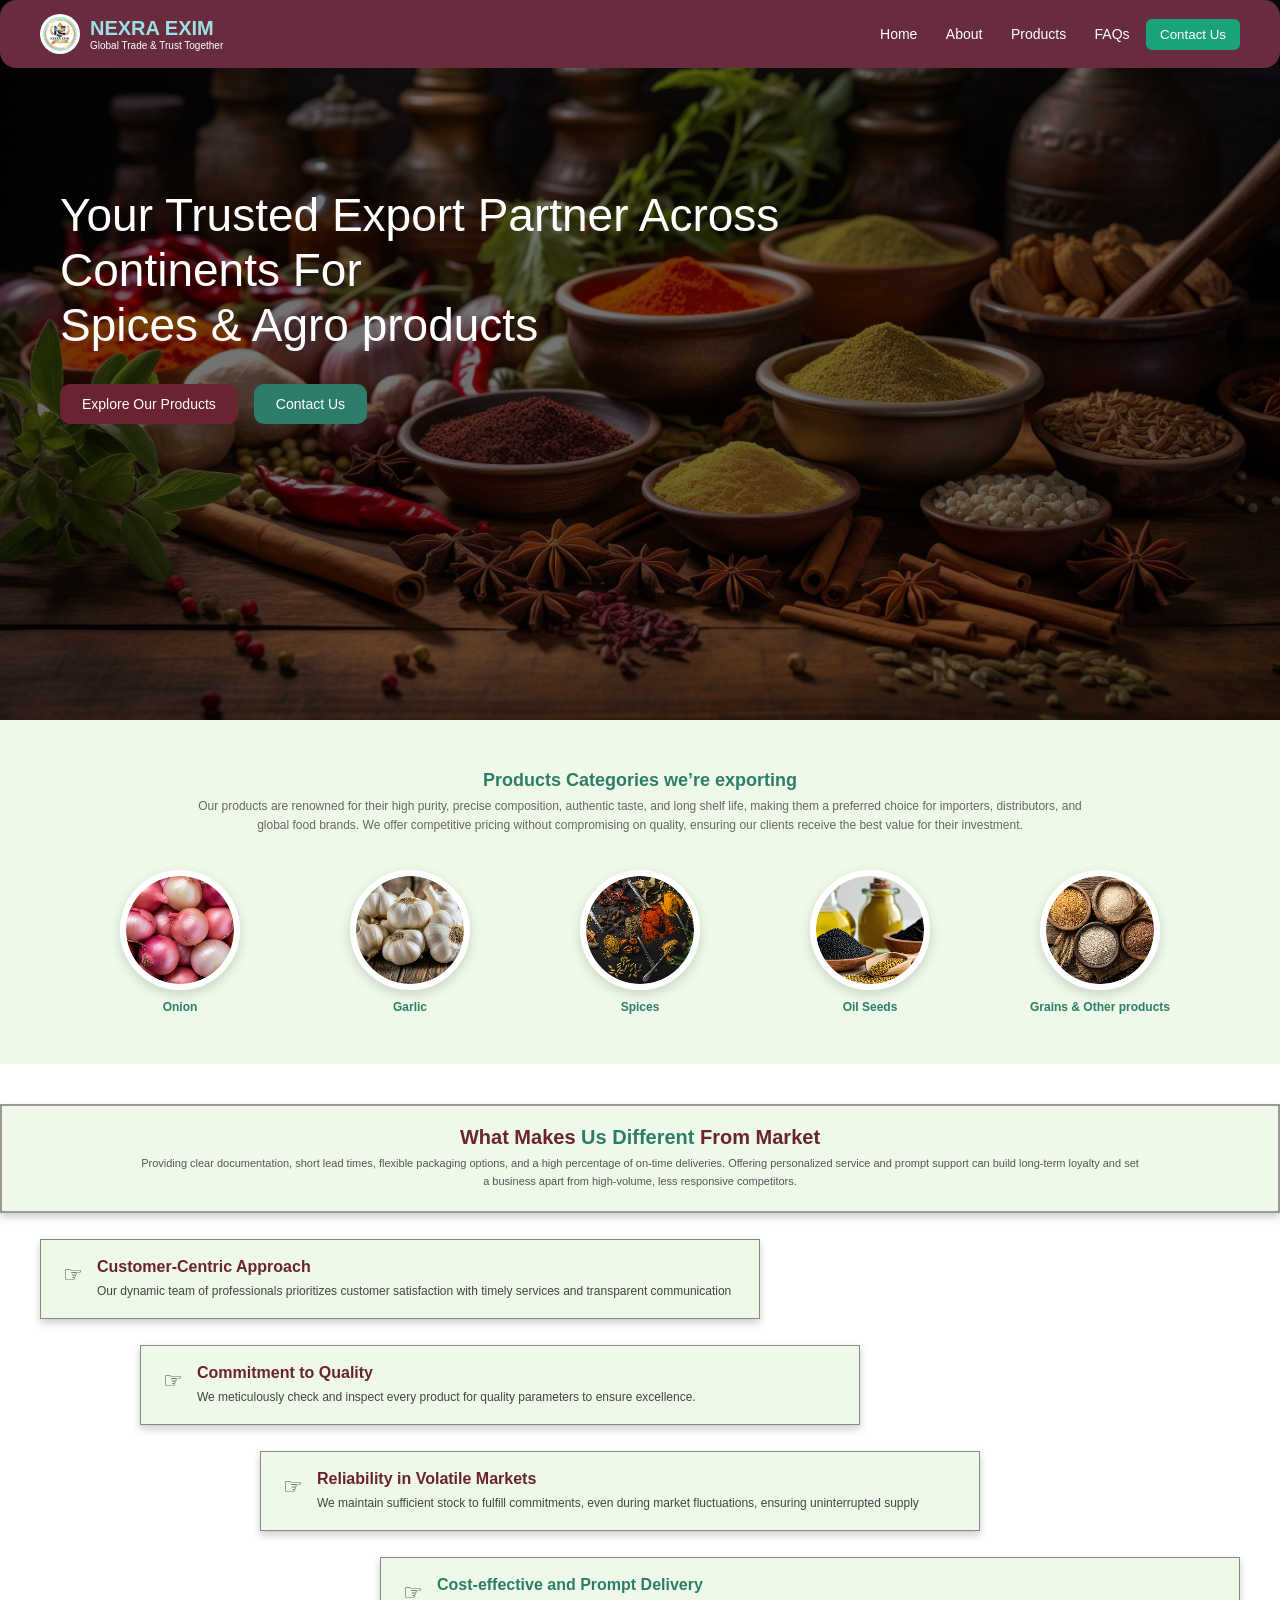
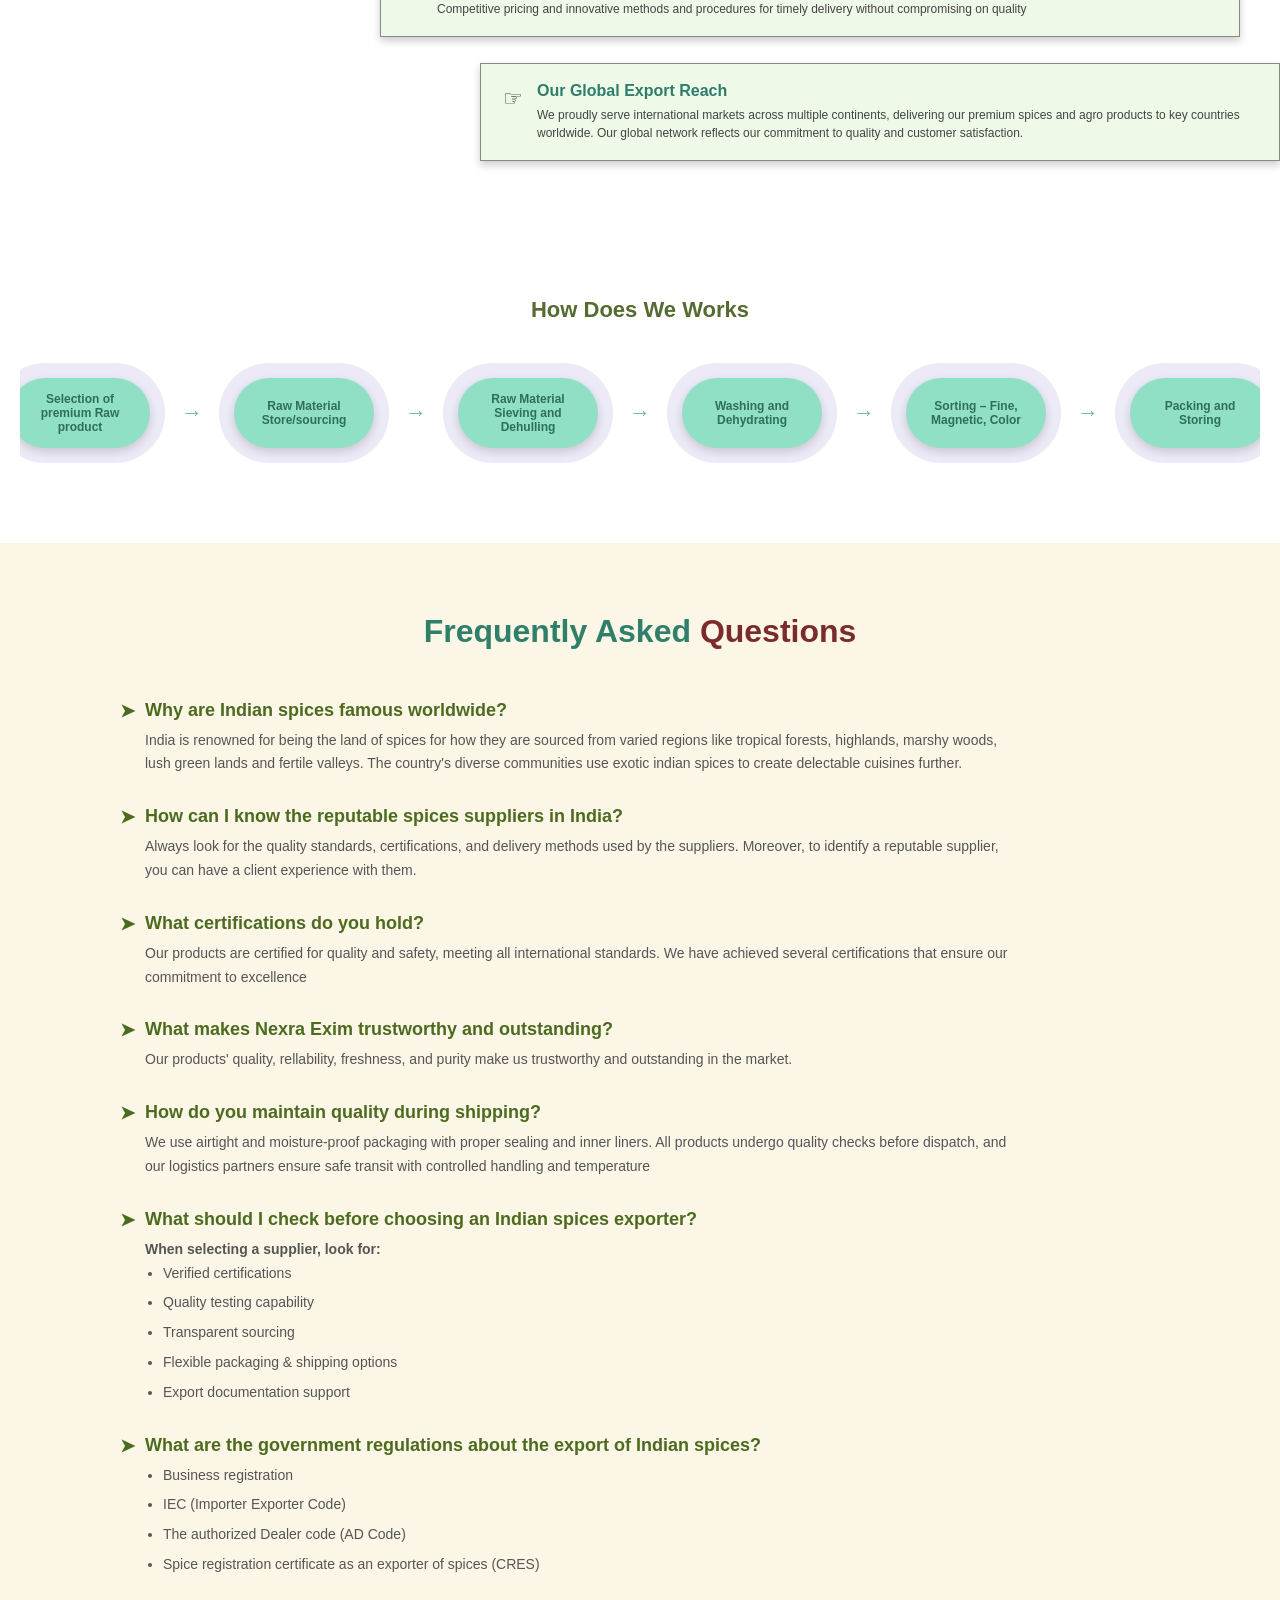
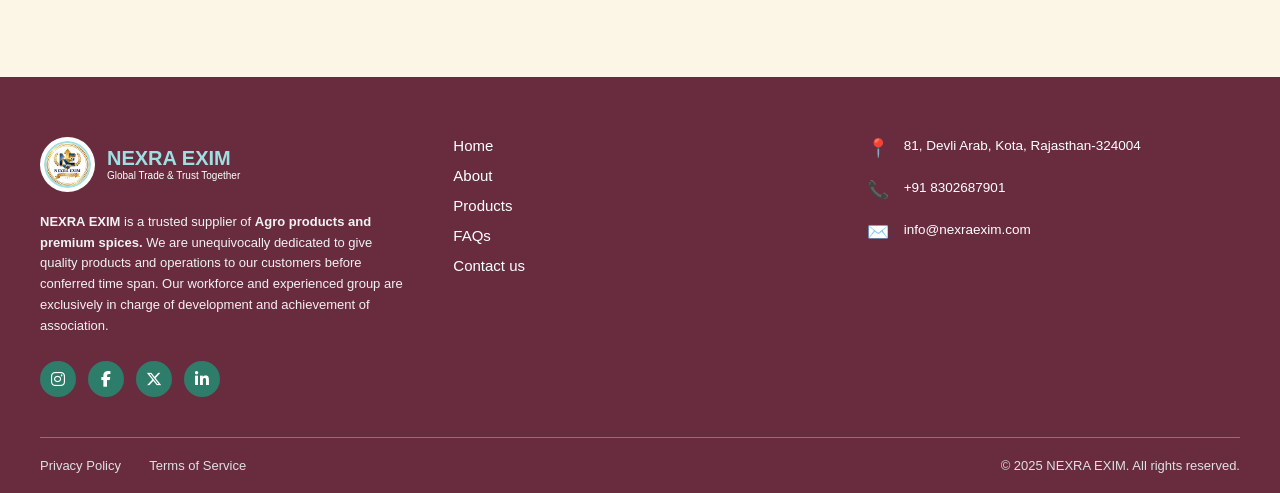
==== commit a8a9df3c: "improve - link social icon - add faq button to link faq component on home page - remove blogs button" ====
--- a/index.html
+++ b/index.html
@@ -3,9 +3,14 @@
 <head>
     <meta charset="UTF-8">
     <meta name="viewport" content="width=device-width, initial-scale=1.0">
-    <title>Home - Nexra Exim</title>
+    <title>Nexra Exim | Premium Agricultural Products Exporter</title>
+    <meta name="description"
+        content="Nexra Exim provides high-quality agricultural products with reliability, freshness, and purity for global markets.">
 </head>
 <link rel="stylesheet" href="home/home.css">
+
+<link rel="stylesheet" href="/header/header.css">
+<link rel="stylesheet" href="footer/footer.css">
 
 <body>
 
@@ -23,9 +28,8 @@
             <nav> <a href="/">Home</a>
                 <a href="about.html">About</a>
                 <a href="products.html">Products</a>
-                <a href="/">Blogs</a>
-                <a href="/">FAQs</a>
-                <button class="header-btn">Contact Us</button>
+                <a href="#faq-section">FAQs</a>
+                <button class="header-btn" onclick="scrollToFooter()">Contact Us</button>
             </nav>
         </header>
 
@@ -40,7 +44,7 @@
 
             <div class="home-buttons">
                 <a href="products.html" class="btn primary">Explore Our Products</a>
-                <a href="#" class="btn secondary">Contact Us</a>
+                <a href="#" class="btn secondary" onclick="scrollToFooter()">Contact Us</a>
             </div>
         </div>
     </div>
@@ -230,7 +234,7 @@
         </div>
 
     </section>
-    <section class="faq-section">
+    <section class="faq-section" id="faq-section">
         <h2>Frequently Asked <span>Questions</span></h2>
 
         <div class="faq-item">
@@ -319,28 +323,30 @@
                     association.
                 </p>
                 <div class="footer-socials">
-                    <a href="#"><i class="fab fa-instagram"></i></a>
-                    <a href="#"><i class="fab fa-facebook-f"></i></a>
-                    <a href="#"><i class="fab fa-x-twitter"></i></a>
-                    <a href="#"><i class="fab fa-linkedin-in"></i></a>
+                    <a href="https://www.instagram.com/nexra_exim?igsh=eGN6OHVuN2tjYmRz" target="_blank"><i
+                            class="fab fa-instagram"></i></a>
+                    <a href="https://www.facebook.com/share/1882i6QHe5/" target="_blank"><i
+                            class="fab fa-facebook-f"></i></a>
+                    <a href="https://x.com/Nexraexim" target="_blank"><i class="fab fa-x-twitter"></i></a>
+                    <a href="https://www.linkedin.com/in/harish-malav-2a952239b?utm_source=share_via&utm_content=profile&utm_medium=member_android"
+                        target="_blank"><i class="fab fa-linkedin-in"></i></a>
                 </div>
             </div>
 
             <div class="footer-column links-column">
                 <ul>
-                    <li><a href="home.html">Home</a></li>
+                    <li><a href="index.html">Home</a></li>
                     <li><a href="about.html">About</a></li>
                     <li><a href="products.html">Products</a></li>
-                    <li><a href="#">Blogs</a></li>
-                    <li><a href="#">Contact us</a></li>
-                    <li><a href="#">FAQs</a></li>
+                    <li><a href="#faq-section">FAQs</a></li>
+                    <li><a href="#footer-contact" onclick="scrollToFooter()">Contact us</a></li>
                 </ul>
             </div>
 
-            <div class="footer-column contact-column">
+            <div class="footer-column contact-column" id="footer-contact">
                 <div class="contact-box">
                     <span class="icon">📍</span>
-                    <p>H.N.-81, Harish malav, devli arab, kota, rajasthan-324004</p>
+                    <p>81, Devli Arab, Kota, Rajasthan-324004</p>
                 </div>
                 <div class="contact-box">
                     <span class="icon">📞</span>
@@ -364,6 +370,7 @@
         </div>
     </footer>
     <link rel="stylesheet" href="https://cdnjs.cloudflare.com/ajax/libs/font-awesome/6.4.2/css/all.min.css">
+    <script src="index.js"></script>
 </body>
 
 </html>
--- a/home/home.css
+++ b/home/home.css
@@ -16,66 +16,6 @@
     linear-gradient(rgba(0, 0, 0, 0.55), rgba(0, 0, 0, 0.55)),
     url("homePageSpices.jpg") center/cover no-repeat;
   color: #fff;
-}
-
-.navbar {
-  background: #692c3f;
-  color: #fff;
-  padding: 14px 40px;
-  display: flex;
-  justify-content: space-between;
-  align-items: center;
-  border-radius: 16px;
-
-  select {
-    background-color: transparent;
-    color: white;
-    border: none;
-    option {
-      color: black;
-    }
-  }
-}
-
-.navbar nav a {
-  color: #fff;
-  text-decoration: none;
-  margin: 0 12px;
-  font-size: 14px;
-}
-
-.header-btn {
-  background: #1aa37a;
-  border: none;
-  padding: 8px 14px;
-  color: #fff;
-  border-radius: 6px;
-  cursor: pointer;
-}
-
-.logo-wrap {
-  display: flex;
-  align-items: center;
-  gap: 10px;
-  color: #fff;
-
-  .logo-name {
-    font-size: 24px;
-    color: #9edfe4;
-
-    .logo-sub-name {
-      font-size: 10px;
-      color: white;
-    }
-  }
-}
-
-.logo-wrap img {
-  width: 40px;
-  height: 40px;
-  border-radius: 50%;
-  background: #fff;
-  padding: 3px;
 }
 
 .home-content {
--- a/header/header.css
+++ b/header/header.css
@@ -0,0 +1,60 @@
+.navbar {
+  background: #692c3f;
+  color: #fff;
+  padding: 14px 40px;
+  display: flex;
+  justify-content: space-between;
+  align-items: center;
+  border-radius: 16px;
+
+  select {
+    background-color: transparent;
+    color: white;
+    border: none;
+    option {
+      color: black;
+    }
+  }
+}
+
+.navbar nav a {
+  color: #fff;
+  text-decoration: none;
+  margin: 0 12px;
+  font-size: 14px;
+}
+
+.header-btn {
+  background: #1aa37a;
+  border: none;
+  padding: 8px 14px;
+  color: #fff;
+  border-radius: 6px;
+  cursor: pointer;
+}
+.logo-wrap {
+  display: flex;
+  align-items: center;
+  gap: 10px;
+  color: #fff;
+
+  .logo-name {
+    font-size: 20px;
+    color: #9edfe4;
+    font-weight: 600;
+
+    .logo-sub-name {
+      font-size: 10px;
+      color: white;
+      font-weight: 400;
+    }
+  }
+}
+
+.logo-wrap img {
+  width: 40px;
+  height: 40px;
+  border-radius: 50%;
+  background: #fff;
+  padding: 3px;
+}
--- a/footer/footer.css
+++ b/footer/footer.css
@@ -0,0 +1,153 @@
+/* --- FOOTER STYLING --- */
+.main-footer {
+  background-color: #692c3f;
+  /* Aapki navbar wala maroon color */
+  color: #ffffff;
+  padding: 60px 40px 20px;
+  font-family: "Segoe UI", sans-serif;
+}
+
+.footer-upper {
+  display: flex;
+  justify-content: space-between;
+  flex-wrap: wrap;
+  max-width: 1200px;
+  margin: 0 auto;
+  gap: 40px;
+}
+
+.footer-column {
+  flex: 1;
+  min-width: 250px;
+}
+
+/* Brand Info Styling */
+.footer-logo-wrap {
+  display: flex;
+  align-items: center;
+  gap: 12px;
+  margin-bottom: 20px;
+}
+
+.footer-logo-wrap img {
+  width: 55px;
+  height: 55px;
+  border-radius: 50%;
+  background: #fff;
+  padding: 4px;
+}
+
+.footer-logo-wrap span {
+  font-size: 20px;
+  font-weight: 700;
+  color: #9edfe4;
+}
+
+.footer-logo-wrap p {
+  font-size: 10px;
+  font-weight: 400;
+  color: white;
+}
+
+.footer-description {
+  font-size: 13px;
+  line-height: 1.6;
+  margin-bottom: 25px;
+  color: #f2f2f2;
+}
+
+/* Social Icons */
+.footer-socials {
+  display: flex;
+  gap: 12px;
+}
+
+.footer-socials a {
+  width: 36px;
+  height: 36px;
+  background: #2e7d6b;
+  /* Aapki theme wala teal color */
+  color: white;
+  display: flex;
+  justify-content: center;
+  align-items: center;
+  border-radius: 50%;
+  text-decoration: none;
+  transition: 0.3s;
+}
+
+.footer-socials a:hover {
+  background: #1aa37a;
+  transform: translateY(-3px);
+}
+
+/* Quick Links Styling */
+.links-column ul {
+  list-style: none;
+  padding: 0;
+}
+
+.links-column ul li {
+  margin-bottom: 12px;
+}
+
+.links-column ul li a {
+  color: #fff;
+  text-decoration: none;
+  font-size: 15px;
+  transition: 0.2s;
+}
+
+.links-column ul li a:hover {
+  color: #8fe0c5;
+  padding-left: 5px;
+}
+
+/* Contact Info Styling */
+.contact-box {
+  display: flex;
+  gap: 15px;
+  margin-bottom: 20px;
+  align-items: flex-start;
+}
+
+.contact-box .icon {
+  font-size: 18px;
+}
+
+.contact-box p {
+  font-size: 13.5px;
+  line-height: 1.4;
+}
+
+/* Bottom Bar */
+.footer-bottom-bar {
+  max-width: 1200px;
+  margin: 40px auto 0;
+  border-top: 1px solid rgba(255, 255, 255, 0.3);
+  padding-top: 20px;
+  display: flex;
+  justify-content: space-between;
+  font-size: 13px;
+  color: #e0e0e0;
+}
+
+.bottom-left a {
+  color: #e0e0e0;
+  text-decoration: none;
+  margin-right: 25px;
+}
+
+/* Mobile Responsive */
+@media (max-width: 768px) {
+  .footer-upper {
+    flex-direction: column;
+    text-align: left;
+  }
+
+  .footer-bottom-bar {
+    flex-direction: column;
+    gap: 15px;
+    text-align: center;
+  }
+}
